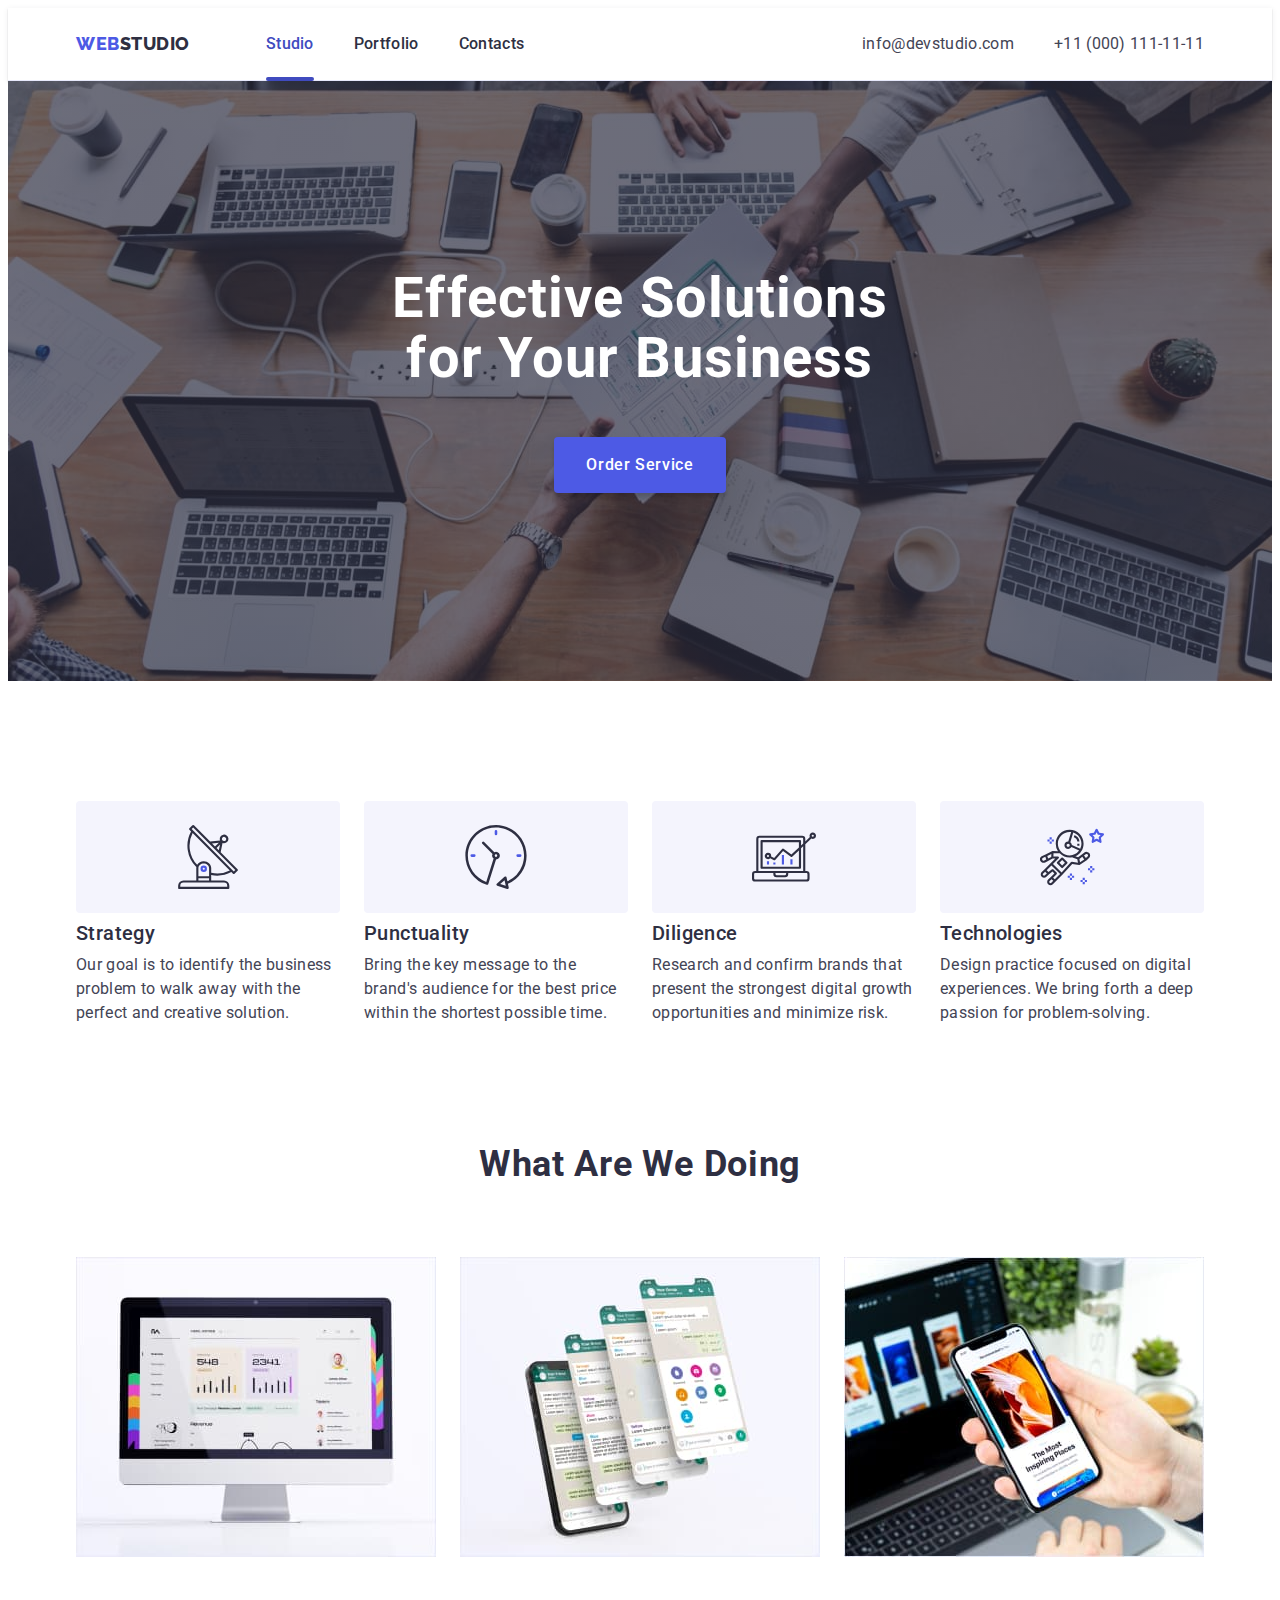
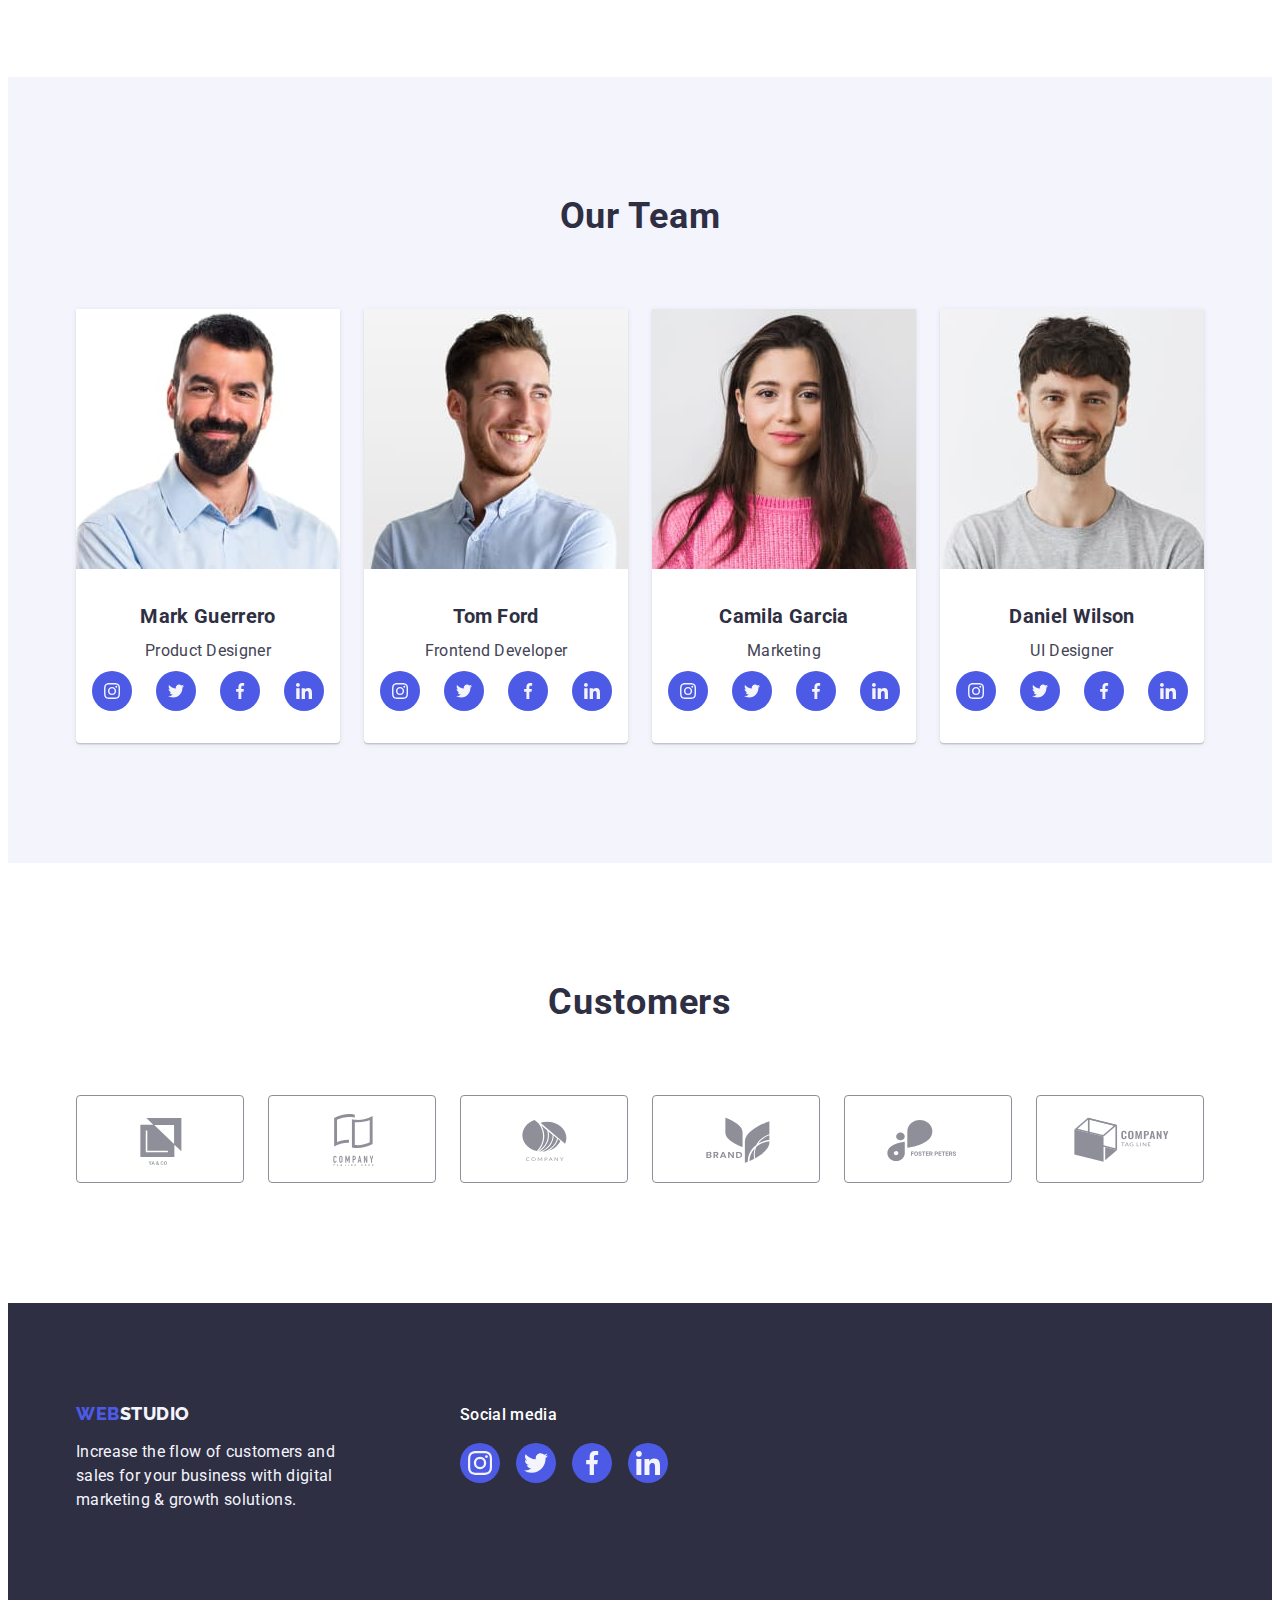
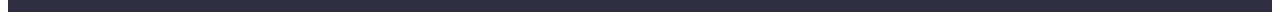
==== index.html @ 43b85a8c "Initial commit" ====
<!DOCTYPE html>
<html lang="en">
  <head>
    <meta charset="UTF-8" />
    <meta name="viewport" content="width=device-width, initial-scale=1.0" />
    <title>Web Studio</title>
    <link rel="shortcut icon" href="images/icons.svg" type="image/svg" />
    <link rel="preconnect" href="https://fonts.googleapis.com" />
    <link rel="preconnect" href="https://fonts.gstatic.com" crossorigin />
    <link
      href="https://fonts.googleapis.com/css2?family=Raleway:wght@800&family=Roboto:wght@400;500;700&display=swap"
      rel="stylesheet"
    />
    <link
      rel="stylesheet"
      href="https://cdnjs.cloudflare.com/ajax/libs/modern-normalize/2.0.0/modern-normalize.min.css"
      integrity="sha512-4xo8blKMVCiXpTaLzQSLSw3KFOVPWhm/TRtuPVc4WG6kUgjH6J03IBuG7JZPkcWMxJ5huwaBpOpnwYElP/m6wg=="
      crossorigin="anonymous"
      referrerpolicy="no-referrer"
    />
    <link rel="stylesheet" href="./css/styles.css" />
  </head>
  <body>
    <!-- NAVIGATION -->
    <header class="top-header">
      <div class="header-container container">
        <nav class="page-nav">
          <a class="logo link" href="./index.html">
            Web
            <span class="logo-studio">Studio</span>
          </a>

          <ul class="menu list">
            <li class="menu-item">
              <a href="./index.html" class="menu-link current link">Studio</a>
            </li>
            <li class="menu-item">
              <a href="./portfolio.html" class="menu-link link">Portfolio</a>
            </li>
            <li class="menu-item">
              <a href="" class="menu-link link">Contacts</a>
            </li>
          </ul>
        </nav>
        <address class="address">
          <ul class="address-item list">
            <li>
              <a class="address-link link" href="mailto:info@devstudio.com"
                >info@devstudio.com</a
              >
            </li>
            <li>
              <a class="address-link link" href="tel:+110001111111"
                >+11 (000) 111-11-11</a
              >
            </li>
          </ul>
        </address>
      </div>
    </header>
    <main>
      <!-- HERO -->
      <section class="hero">
        <div class="container">
          <h1 class="hero-titel">Effective Solutions for Your Business</h1>
          <button type="button" class="modal-btn" data-modal-open>
            Order Service
          </button>
        </div>
      </section>
      <!-- ABOUT -->
      <section class="about">
        <div class="container">
          <h2 class="visually-hidden">About company</h2>
          <ul class="about-list list">
            <li class="about-link">
              <div class="about-container">
                <svg class="customers-svg" width="64" height="64">
                  <use href="./images/icons.svg#icon-antenna"></use>
                </svg>
              </div>
              <h3 class="feature-title">Strategy</h3>
              <p class="feature-text">
                Our goal is to identify the business problem to walk away with
                the perfect and creative solution.
              </p>
            </li>
            <li class="about-link">
              <div class="about-container">
                <svg class="customers-svg" width="64" height="64">
                  <use href="./images/icons.svg#icon-clock"></use>
                </svg>
              </div>
              <h3 class="feature-title">Punctuality</h3>
              <p class="feature-text">
                Bring the key message to the brand's audience for the best price
                within the shortest possible time.
              </p>
            </li>
            <li class="about-link">
              <div class="about-container">
                <svg class="customers-svg" width="64" height="64">
                  <use href="./images/icons.svg#icon-diagram"></use>
                </svg>
              </div>
              <h3 class="feature-title">Diligence</h3>
              <p class="feature-text">
                Research and confirm brands that present the strongest digital
                growth opportunities and minimize risk.
              </p>
            </li>
            <li class="about-link">
              <div class="about-container">
                <svg class="customers-svg" width="64" height="64">
                  <use href="./images/icons.svg#icon-astronaut"></use>
                </svg>
              </div>
              <h3 class="feature-title">Technologies</h3>
              <p class="feature-text">
                Design practice focused on digital experiences. We bring forth a
                deep passion for problem-solving.
              </p>
            </li>
          </ul>
        </div>
      </section>
      <!-- ACTIVITIES -->
      <section class="activities">
        <div class="container">
          <h2 class="section-title">What are we doing</h2>
          <ul class="activities-list list">
            <li class="activities-item">
              <img
                src="./images/activities/desktop-applications.jpg"
                alt="Desktop
            applications"
                width="360"
                height="300"
              />
            </li>
            <li class="activities-item">
              <img
                src="./images/activities/mobile-applications.jpg"
                alt="Mobile
            applications"
                width="360"
                height="300"
              />
            </li>
            <li class="activities-item">
              <img
                src="./images/activities/design-solution.jpg"
                alt="Design solution"
                width="360"
                height="300"
              />
            </li>
          </ul>
        </div>
      </section>
      <!-- TEAM -->
      <section class="team">
        <div class="container">
          <h2 class="section-title">Our Team</h2>

          <ul class="team-list list">
            <li class="team-card">
              <img
                src="./images/employees/mark-guerrero.jpg"
                alt="photo Product
            Designer"
                width="264"
                height="260"
              />
              <div class="team-container">
                <h3 class="feature-title">Mark Guerrero</h3>
                <p class="feature-text">Product Designer</p>

                <ul class="team-icons-list list">
                  <li class="team-icons-item">
                    <a
                      class="team-icons-link link"
                      href=""
                      target="_blank"
                      rel="noopener noreferrer"
                      aria-label="Instagram"
                    >
                      <svg class="team-svg" width="16" height="16">
                        <use href="./images/icons.svg#icon-instagram"></use>
                      </svg>
                    </a>
                  </li>
                  <li class="team-icons-item">
                    <a
                      class="team-icons-link link"
                      href=""
                      target="_blank"
                      rel="noopener noreferrer"
                      aria-label="Twitter"
                    >
                      <svg class="team-svg" width="16" height="16">
                        <use href="./images/icons.svg#icon-twitter"></use>
                      </svg>
                    </a>
                  </li>
                  <li class="team-icons-item">
                    <a
                      class="team-icons-link link"
                      href=""
                      target="_blank"
                      rel="noopener noreferrer"
                      aria-label="Facebook"
                    >
                      <svg class="team-svg" width="16" height="16">
                        <use href="./images/icons.svg#icon-facebook"></use>
                      </svg>
                    </a>
                  </li>
                  <li class="team-icons-item">
                    <a
                      class="team-icons-link link"
                      href=""
                      target="_blank"
                      rel="noopener noreferrer"
                      aria-label="Linkedin"
                    >
                      <svg class="team-svg" width="16" height="16">
                        <use href="./images/icons.svg#icon-linkedin"></use>
                      </svg>
                    </a>
                  </li>
                </ul>
              </div>
            </li>
            <li class="team-card">
              <img
                src="./images/employees/tom-ford.jpg"
                alt="photo Frontend
            Developer"
                width="264"
                height="260"
              />
              <div class="team-container">
                <h3 class="feature-title">Tom Ford</h3>
                <p class="feature-text">Frontend Developer</p>

                <ul class="team-icons-list list">
                  <li class="team-icons-item">
                    <a
                      class="team-icons-link link"
                      href=""
                      target="_blank"
                      rel="noopener noreferrer"
                      aria-label="Instagram"
                    >
                      <svg class="team-svg" width="16" height="16">
                        <use href="./images/icons.svg#icon-instagram"></use>
                      </svg>
                    </a>
                  </li>
                  <li class="team-icons-item">
                    <a
                      class="team-icons-link link"
                      href=""
                      target="_blank"
                      rel="noopener noreferrer"
                      aria-label="Twitter"
                    >
                      <svg class="team-svg" width="16" height="16">
                        <use href="./images/icons.svg#icon-twitter"></use>
                      </svg>
                    </a>
                  </li>
                  <li class="team-icons-item">
                    <a
                      class="team-icons-link link"
                      href=""
                      target="_blank"
                      rel="noopener noreferrer"
                      aria-label="Facebook"
                    >
                      <svg class="team-svg" width="16" height="16">
                        <use href="./images/icons.svg#icon-facebook"></use>
                      </svg>
                    </a>
                  </li>
                  <li class="team-icons-item">
                    <a
                      class="team-icons-link link"
                      href=""
                      target="_blank"
                      rel="noopener noreferrer"
                      aria-label="Linkedin"
                    >
                      <svg class="team-svg" width="16" height="16">
                        <use href="./images/icons.svg#icon-linkedin"></use>
                      </svg>
                    </a>
                  </li>
                </ul>
              </div>
            </li>
            <li class="team-card">
              <img
                src="./images/employees/camila-garcia.jpg"
                alt="photo
            Marketing"
                width="264"
                height="260"
              />
              <div class="team-container">
                <h3 class="feature-title">Camila Garcia</h3>
                <p class="feature-text">Marketing</p>

                <ul class="team-icons-list list">
                  <li class="team-icons-item">
                    <a
                      class="team-icons-link link"
                      href=""
                      target="_blank"
                      rel="noopener noreferrer"
                      aria-label="Instagram"
                    >
                      <svg class="team-svg" width="16" height="16">
                        <use href="./images/icons.svg#icon-instagram"></use>
                      </svg>
                    </a>
                  </li>
                  <li class="team-icons-item">
                    <a
                      class="team-icons-link link"
                      href=""
                      target="_blank"
                      rel="noopener noreferrer"
                      aria-label="Twitter"
                    >
                      <svg class="team-svg" width="16" height="16">
                        <use href="./images/icons.svg#icon-twitter"></use>
                      </svg>
                    </a>
                  </li>
                  <li class="team-icons-item">
                    <a
                      class="team-icons-link link"
                      href=""
                      target="_blank"
                      rel="noopener noreferrer"
                      aria-label="Facebook"
                    >
                      <svg class="team-svg" width="16" height="16">
                        <use href="./images/icons.svg#icon-facebook"></use>
                      </svg>
                    </a>
                  </li>
                  <li class="team-icons-item">
                    <a
                      class="team-icons-link link"
                      href=""
                      target="_blank"
                      rel="noopener noreferrer"
                      aria-label="Linkedin"
                    >
                      <svg class="team-svg" width="16" height="16">
                        <use href="./images/icons.svg#icon-linkedin"></use>
                      </svg>
                    </a>
                  </li>
                </ul>
              </div>
            </li>
            <li class="team-card">
              <img
                src="./images/employees/daniel-wilson.jpg"
                alt="photo UI
            Designer"
                width="264"
                height="260"
              />
              <div class="team-container">
                <h3 class="feature-title">Daniel Wilson</h3>
                <p class="feature-text">UI Designer</p>

                <ul class="team-icons-list list">
                  <li class="team-icons-item">
                    <a
                      class="team-icons-link link"
                      href=""
                      target="_blank"
                      rel="noopener noreferrer"
                      aria-label="Instagram"
                    >
                      <svg class="team-svg" width="16" height="16">
                        <use href="./images/icons.svg#icon-instagram"></use>
                      </svg>
                    </a>
                  </li>
                  <li class="team-icons-item">
                    <a
                      class="team-icons-link link"
                      href=""
                      target="_blank"
                      rel="noopener noreferrer"
                      aria-label="Twitter"
                    >
                      <svg class="team-svg" width="16" height="16">
                        <use href="./images/icons.svg#icon-twitter"></use>
                      </svg>
                    </a>
                  </li>
                  <li class="team-icons-item">
                    <a
                      class="team-icons-link link"
                      href=""
                      target="_blank"
                      rel="noopener noreferrer"
                      aria-label="Facebook"
                    >
                      <svg class="team-svg" width="16" height="16">
                        <use href="./images/icons.svg#icon-facebook"></use>
                      </svg>
                    </a>
                  </li>
                  <li class="team-icons-item">
                    <a
                      class="team-icons-link link"
                      href=""
                      target="_blank"
                      rel="noopener noreferrer"
                      aria-label="Linkedin"
                    >
                      <svg class="team-svg" width="16" height="16">
                        <use href="./images/icons.svg#icon-linkedin"></use>
                      </svg>
                    </a>
                  </li>
                </ul>
              </div>
            </li>
          </ul>
        </div>
      </section>
      <!-- CUSTOMERS -->
      <section class="customers">
        <div class="container">
          <h2 class="section-title">Customers</h2>

          <ul class="customers-list list">
            <li class="customers-item">
              <a
                class="customers-icons-link link"
                href=""
                target="_blank"
                rel="noopener noreferrer"
                aria-label="Icon-client"
              >
                <svg class="customers-svg" width="104" height="56">
                  <use href="./images/icons.svg#icon-client"></use>
                </svg>
              </a>
            </li>
            <li class="customers-item">
              <a
                class="customers-icons-link link"
                href=""
                target="_blank"
                rel="noopener noreferrer"
                aria-label="Icon company tagline here"
              >
                <svg class="customers-svg" width="104" height="56">
                  <use
                    href="./images/icons.svg#icon-company-tagline-here"
                  ></use>
                </svg>
              </a>
            </li>
            <li class="customers-item">
              <a
                class="customers-icons-link link"
                href=""
                target="_blank"
                rel="noopener noreferrer"
                aria-label="Icon company"
              >
                <svg class="customers-svg" width="104" height="56">
                  <use href="./images/icons.svg#icon-company"></use>
                </svg>
              </a>
            </li>
            <li class="customers-item">
              <a
                class="customers-icons-link link"
                href=""
                target="_blank"
                rel="noopener noreferrer"
                aria-label="Icon brend"
              >
                <svg class="customers-svg" width="104" height="56">
                  <use href="./images/icons.svg#icon-brend"></use>
                </svg>
              </a>
            </li>
            <li class="customers-item">
              <a
                class="customers-icons-link link"
                href=""
                target="_blank"
                rel="noopener noreferrer"
                aria-label="Iicon-foster"
              >
                <svg class="customers-svg" width="104" height="56">
                  <use href="./images/icons.svg#icon-foster"></use>
                </svg>
              </a>
            </li>
            <li class="customers-item">
              <a
                class="customers-icons-link link"
                href=""
                target="_blank"
                rel="noopener noreferrer"
                aria-label="Icon company tagline"
              >
                <svg class="customers-svg" width="104" height="56">
                  <use href="./images/icons.svg#icon-company-tagline"></use>
                </svg>
              </a>
            </li>
          </ul>
        </div>
      </section>
    </main>
    <!-- FOOTER -->
    <footer class="footer">
      <div class="container footer-container">
        <div class="footer-container-logo">
          <a class="logo logo-footer link" href="./index.html">
            Web<span class="logo-studio-footer">Studio</span>
          </a>
          <p class="footer-text">
            Increase the flow of customers and sales for your business with
            digital marketing & growth solutions.
          </p>
        </div>
        <div class="footer-container-icons">
          <p class="footer-title-text">Social media</p>
          <ul class="footer-icons-list list">
            <li class="footer-icons-item">
              <a
                class="footer-icons-link link"
                href=""
                target="_blank"
                rel="noopener noreferrer"
                aria-label="Instagram"
              >
                <svg class="footer-svg" width="24" height="24">
                  <use href="./images/icons.svg#icon-instagram"></use>
                </svg>
              </a>
            </li>
            <li class="footer-icons-item">
              <a
                class="footer-icons-link link"
                href=""
                target="_blank"
                rel="noopener noreferrer"
                aria-label="Twitter"
              >
                <svg class="footer-svg" width="24" height="24">
                  <use href="./images/icons.svg#icon-twitter"></use>
                </svg>
              </a>
            </li>
            <li class="footer-icons-item">
              <a
                class="footer-icons-link link"
                href=""
                target="_blank"
                rel="noopener noreferrer"
                aria-label="Facebook"
              >
                <svg class="footer-svg" width="24" height="24">
                  <use href="./images/icons.svg#icon-facebook"></use>
                </svg>
              </a>
            </li>
            <li class="footer-icons-item">
              <a
                class="footer-icons-link link"
                href=""
                target="_blank"
                rel="noopener noreferrer"
                aria-label="Linkedin"
              >
                <svg class="footer-svg" width="24" height="24">
                  <use href="./images/icons.svg#icon-linkedin"></use>
                </svg>
              </a>
            </li>
          </ul>
        </div>
      </div>
    </footer>
    <!--MODAL WINDOW -->
    <div class="backdrop is-hidden" data-modal>
      <div class="modal">
        <button
          class="backdrop-modal-btn"
          type="button"
          aria-label="Modal close button"
          data-modal-close
        >
          <svg class="modal-btn-close" width="8" height="8">
            <use href="./images/icons.svg#icon-close-black"></use>
          </svg>
        </button>
      </div>
    </div>
    <script src="./js/modal.js"></script>
  </body>
</html>
---- css/styles.css ----
/* ==============ROOT============= */
:root {
  --primary-font: "Roboto", sans-serif;
  --logo-font: "Raleway", sans-serif;

  --primary-theme: #fff;
  --navy-titel-color: #2e2f42;
  --main-text-color: #434455;
  --brand-color: #4d5ae5;
  --accent-color: #404bbf;
  --section-theme: #f4f4fd;
  --frame-color: #e7e9fc;
  --LIGHT-SLATE: #8E8F99;
  --GREEN: #31D0AA;
  --DAIRY: #FCFCFC;
  --NAVY-BLUE-modal: #2E2F4266;
  --color-transition: color 250ms cubic-bezier(0.4, 0, 0.2, 1);
  --bgr-color-transition: background-color 250ms cubic-bezier(0.4, 0, 0.2, 1);
  --border-transition: border-color 250ms cubic-bezier(0.4, 0, 0.2, 1);
  --box-shadow-transition: box-shadow 250ms cubic-bezier(0.4, 0, 0.2, 1);

}
/* =============/ROOT============= */

/* ==========NORMOLIZE============ */
img {
  display: block;
  max-width: 100%;
  object-fit: cover;
}

.list {
  list-style: none;
  margin: 0;
  padding: 0;
}

.link {
  text-decoration: none;
}

*,
*::before,
*::after {
  box-sizing: border-box;
}

h1,
h2,
h3,
h4,
h5,
h6,
p {
  margin: 0;
}

main {
  flex-grow: 1;
}
/* ==========/NORMOLIZE============ */

/* =============BASIC============== */
body {
  background-color: var(--primary-theme);
  color: var(--main-text-color);

  font-family: var(--primary-font);
  font-style: normal;
  letter-spacing: 0.32px;
  line-height: 1.5;
}

.container {
  width: 1158px;
  margin: 0 auto;
  padding: 0 15px;
}

button {
  font-family: inherit;
  line-height: inherit;
  cursor: pointer;
}

.section-title {
  color: var(--navy-titel-color);
  font-size: 36px;
  font-weight: 700;
  line-height: 1.11;
  letter-spacing: 0.72px;
  text-transform: capitalize;
  text-align: center;
}

.feature-title {
  color: var(--navy-titel-color);

  font-size: 20px;
  margin-bottom: 8px;
}

.feature-text {
  color: var(--main-text-color);

  font-size: 16px;
}

.activities .section-title,
.team .section-title,
.customers .section-title {
  margin-bottom: 72px;
}
/* ============/BASIC============== */

/* =============LOGO=============== */
.logo {
  color: var(--brand-color);

  font-family: var(--logo-font);
  font-size: 18px;
  font-weight: 800;
  line-height: 1.17;
  letter-spacing: 0.54px;
  text-transform: uppercase;
  display: inline-flex;
  margin-right: 76px;
}

.logo-studio {
  color: var(--navy-titel-color);
}
/* ============/LOGO============== */

/* ==========NAVIGATION=========== */
.page-nav {
  display: flex;
  justify-content: space-between;
  align-items: center;
}

.menu {
  display: flex;
  align-items: flex-start;
  gap: 40px;
}

.menu-link {
  color: var(--navy-titel-color);
  font-size: 16px;
  font-weight: 500;
  line-height: 1.5;
  display: block;
  padding-top: 24px;
  padding-bottom: 24px;
  transition: var(--color-transition);
}

.menu-link:hover,
.menu-link:focus {
  color: var(--accent-color);
}

.current {
  position: relative;
  color: var(--accent-color);
}

.current::after {
  content: "";
  position: absolute;
  left: 0;
  bottom: -1px;
  width: 100%;
  height: 4px;
  border-radius: 2px;
  background-color: var(--accent-color);
}

.address {
  font-style: normal;
  font-size: 16px;
}

.address-item {
  display: flex;
  text-align: center;
  gap: 40px;
}

.address-link {
  color: var(--main-text-color);
  transition: var(--color-transition);
}

.address-link:hover,
.address-link:focus {
  color: var(--accent-color);
}

/* ==========/NAVIGATION=========== */

/* ==============HERO=============== */
.header-container {
  display: flex;
  justify-content: space-between;
  align-items: center;
}

.hero {
  background-color: var(--navy-titel-color);
  background-image: linear-gradient(
      rgba(46, 47, 66, 0.7),
      rgba(46, 47, 66, 0.7)
    ),
    url(../images/hero/hero-bg.jpg);

  background-repeat: no-repeat;
  background-position: center;
  background-size: cover;
  padding: 188px 0 188px;
  max-width: 1440px;
  margin: 0 auto;
}
.top-header {
  border-bottom: 1px solid var(--frame-color);
  box-shadow: 0px 1px 6px 0px rgba(46, 47, 66, 0.08), 0px 1px 1px 0px rgba(46, 47, 66, 0.16), 0px 2px 1px 0px rgba(46, 47, 66, 0.08);
}

.hero-titel {
  color: var(--primary-theme);

  font-size: 56px;
  font-weight: 700;
  line-height: 1.07;
  letter-spacing: 1.12px;
  text-align: center;
  margin-left: auto;
  margin-right: auto;
  margin-bottom: 48px;
  max-width: 496px;
}
.modal-btn {
  color: var(--primary-theme);
  background-color: var(--brand-color);
  box-shadow: 0px 4px 4px 0px rgba(0, 0, 0, 0.15);

  font-size: 16px;
  font-weight: 500;
  letter-spacing: 0.64px;
  cursor: pointer;
  border-radius: 4px;
  padding: 16px 32px;
  display: block;
  margin: 0 auto;
  min-width: 169px;
  height: 56px;
  border: none;
  transition: var(--bgr-color-transition);
}

.modal-btn:hover,
.modal-btn:focus {
  background-color: var(--accent-color);
}
/* =============/HERO=============== */

/* =============ABOUT=============== */
.visually-hidden {
  position: absolute;
  width: 1px;
  height: 1px;
  margin: -1px;
  border: 0;
  padding: 0;
  white-space: nowrap;
  clip-path: inset(100%);
  clip: rect(0 0 0 0);
  overflow: hidden;
}
.about {
  padding-top: 120px;
  padding-bottom: 120px;
}

.about-container {
  display: flex;
  align-items: center;
  justify-content: center;
  width: 264px;
  height: 112px;
  border-radius: 4px;
  background-color: var(--section-theme);
  margin-bottom: 8px;
}


.about-list {
  display: flex;
  gap: 24px;
}

.about-link {
  width: calc((100% - 72px) / 4);
}

.about .feature-title {
  color: var(--navy-titel-color);

  font-size: 20px;
  font-weight: 500;
  line-height: 1.2;
  letter-spacing: 0.4px;
  margin-bottom: 8px;
}
.about .feature-text {
  padding-bottom: 0;
}
/* ==============/ABOUT============== */

/* ===========ACTIVITIES============= */
.activities {
  padding-bottom: 120px;
}
.activities-list {
  display: flex;
  justify-content: space-between;
  text-align: center;
  gap: 24px;
}
/* ==========/ACTIVITIES============= */

/* ==============TEAM================ */
.team {
  background-color: var(--section-theme);
  padding-top: 120px;
  padding-bottom: 120px;
}

.team-card {
  background-color: var(--primary-theme);
  border-radius: 0px 0px 4px 4px;
  box-shadow: 0px 2px 1px 0px rgba(46, 47, 66, 0.08),
    0px 1px 1px 0px rgba(46, 47, 66, 0.16),
    0px 1px 6px 0px rgba(46, 47, 66, 0.08);
  width: calc((100% - 72px) / 3);
}

.team-list {
  display: flex;
  gap: 24px;
  text-align: center;
}

 .team-container {
   padding-top: 32px;
   padding-bottom: 32px;
 }

.team-icons-list {
  display: flex;
  gap: 24px;
  justify-content: center;
  align-items: center;
  margin-top: 8px;
}

.team-icons-item {
  width: 40px;
  height: 40px;
}

.team-icons-link {
  background-color: var(--brand-color);

  display: flex;
  justify-content: center;
  align-items: center;
  border-radius: 50%;
  width: 100%;
  height: 100%;
  transition: var(--bgr-color-transition);
}

.team-icons-link:hover,
.team-icons-link:focus {
  background-color: var(--accent-color);
}

.team-svg {
  fill: var(--section-theme);
}
/* =============/TEAM================ */

/* ===========CUSTOMERS============== */
.customers {
  padding-top: 120px;
  padding-bottom: 120px;
}

.customers-list {
  display: flex;
  text-align: center;
  gap: 24px;
}

.customers-item {
  width: calc((100% - 24px * 5) / 6);
  height: 88px;
}

.customers-icons-link {
  color: var(--LIGHT-SLATE);
  display: flex;
  justify-content: center;
  align-items: center;
  width: 100%;
  height: 100%;
  border-radius: 4px;
  border: 1px solid var(--LIGHT-SLATE);
  transition: var(--color-transition), var(--border-transition);
}

.customers-icons-link:hover,
.customers-icons-link:focus {
  color: var(--accent-color);
  border: 1px solid var(--accent-color);
}

.customers-svg {
  fill: currentColor;
}
/* ==========/CUSTOMERS============== */

/* ==============FILTER============== */
.filter {
  padding-top: 96px;
  padding-bottom: 120px;
}

.button-list {
  display: flex;
  justify-content: center;
  gap: 24px;
  margin-bottom: 72px;
}

.filter-btn {
  color: var(--brand-color);
  background-color: var(--section-theme);

  font-size: 16px;
  font-weight: 500;
  letter-spacing: 0.64px;
  cursor: pointer;
  border-radius: 4px;
  padding: 12px 24px;
  display: block;
  text-align: center;
  margin: 0 auto;
  border: 1px solid var(--frame-color);
  transition: var(--color-transition), var(--bgr-color-transition), var(--border-transition), var(--box-shadow-transition);
}

.filter-btn:hover,
.filter-btn:focus {
  color: var(--primary-theme);
  background-color: var(--accent-color);

  border: 1px solid transparent;
  box-shadow: 0px 3px 1px rgba(0, 0, 0, 0.1), 
  0px 2px 1px rgba(0, 0, 0, 0.08), 0px 2px 2px rgba(0, 0, 0, 0.12);
}

.filter-list {
  display: flex;
  flex-wrap: wrap;
  gap: 48px 24px;
}

.container-filter {
  padding: 32px 16px;
  border-right: 1px solid var(--frame-color);
  border-left: 1px solid var(--frame-color);
  border-bottom: 1px solid var(--frame-color);
}

.filter-item {
  width: calc((100% - 48px) / 3);
}

.filter-link {
  display: block;

  transition: var(--box-shadow-transition);
}

.filter-link:hover,
.filter-link:focus {
  box-shadow: 0px 1px 6px rgba(46, 47, 66, 0.08), 0px 1px 1px rgba(46, 47, 66, 0.16), 0px 2px 1px rgba(46, 47, 66, 0.08);
}

.overlay-container {
  position: relative;
  overflow: hidden;
}

.overlay-text {
  color: var(--section-theme);
  background-color: var(--brand-color);

  font-size: 16px;
  width: 360px;
  height: 300px;
  position: absolute;
  top: 0;
  left: 0;
  padding: 40px 32px;

  transform: translateY(100%);
  transition: transform 250ms cubic-bezier(0.4, 0, 0.2, 1);
}

.filter-link:hover .overlay-text,
.filter-link:focus .overlay-text {
  transform: translateY(0);
}
/* =============/FILTER============== */

/* =============FOOTER=============== */
.footer {
  background-color: var(--navy-titel-color);

  padding: 100px 0 100px;
}

.footer-container {
  display: flex;
  align-items: baseline;
  margin: 0 auto;
}

.footer-container-logo {
margin-right: 120px;
}

.logo-footer {
  display: inline-block;
  margin-right: 0;
  margin-bottom: 16px;
}

.logo-studio-footer {
  color: var(--section-theme);
}

 .footer-title {
   color: var(--primary-theme);
   font-size: 16px;
   font-weight: 500;
   line-height: 1.5;
   letter-spacing: 0.02em;
 }

.footer-text {
  color: var(--section-theme);

  font-size: 16px;
  width: 264px;
}

.footer-icons-list {
  display: flex;
  gap: 16px;
  text-align: center;
}

.footer-title-text {
  color: var(--primary-theme);

  font-weight: 500;
  line-height: 1.5;
  letter-spacing: 0.02em;
  margin-bottom: 16px;
}

.footer-icons-item {
 width: 40px;
 height: 40px;
}
.footer-icons-link {
  background-color: var(--brand-color);

  display: flex;
  justify-content: center;
  align-items: center;
  border-radius: 50%;
  width: 100%;
  height: 100%;

  transition: var(--bgr-color-transition);
}

.footer-icons-link:hover,
.footer-icons-link:focus {
  background-color: var(--GREEN);
}

.footer-svg {
  fill: var(--section-theme);
}
/* ============/FOOTER=============== */

/* ===========MODAL WINDOW=========== */
.backdrop {
  position: fixed;
  top: 0;
  left: 0;

  width: 100%;
  height: 100%;

  background-color: var(--NAVY-BLUE-modal, rgba(46, 47, 66, 0.40));

  transition: opacity 250ms linear, visibility 250ms linear;
}

.backdrop.is-hidden {
  opacity: 0;
  pointer-events: none;
  visibility: hidden;

  transition: opacity 250ms cubic-bezier(0.4, 0, 0.2, 1),
    visibility 250ms cubic-bezier(0.4, 0, 0.2, 1);
}

.backdrop.is-hidden .modal {
  opacity: 0;
  transform: translate(-50%, -50%) scale(0.4);
  transition-delay: 0ms;
}

.modal {
  position: absolute;
  top: 50%;
  left: 50%;
  transform: translate(-50%, -50%) scale(1);

  width: 408px;
  min-height: 584px;

  background-color: var(--DAIRY);
  border-radius: 4px;
  box-shadow: 0px 2px 1px 0px rgba(0, 0, 0, 0.20), 0px 1px 3px 0px rgba(0, 0, 0, 0.12), 0px 1px 1px 0px rgba(0, 0, 0, 0.14);

  transition: transform 250ms cubic-bezier(0.4, 0, 0.2, 1);
}

.backdrop-modal-btn {
  position: absolute;
  top: 24px;
  right: 24px;
  
  display: flex;
  align-items: center;
  justify-content: center;
  width: 24px;
  height: 24px;
  padding: 0;
  
  color: var(--navy-titel-color);
  background-color: var(--frame-color);
  border: 1px solid rgba(0, 0, 0, 0.10);
  border-radius: 50%;
  
  transition: var(--bgr-color-transition), border 250ms cubic-bezier(0.4, 0, 0.2, 1);
  } 

.backdrop-modal-btn:hover,
.backdrop-modal-btn:focus {
  color: var(--primary-theme);
  background-color: var(--accent-color);

  border: none;
}

.modal-btn-close {
  fill: currentColor;
  transition: fill 250ms cubic-bezier(0.4, 0, 0.2, 1);
}
/* ==========/MODAL WINDOW=========== */
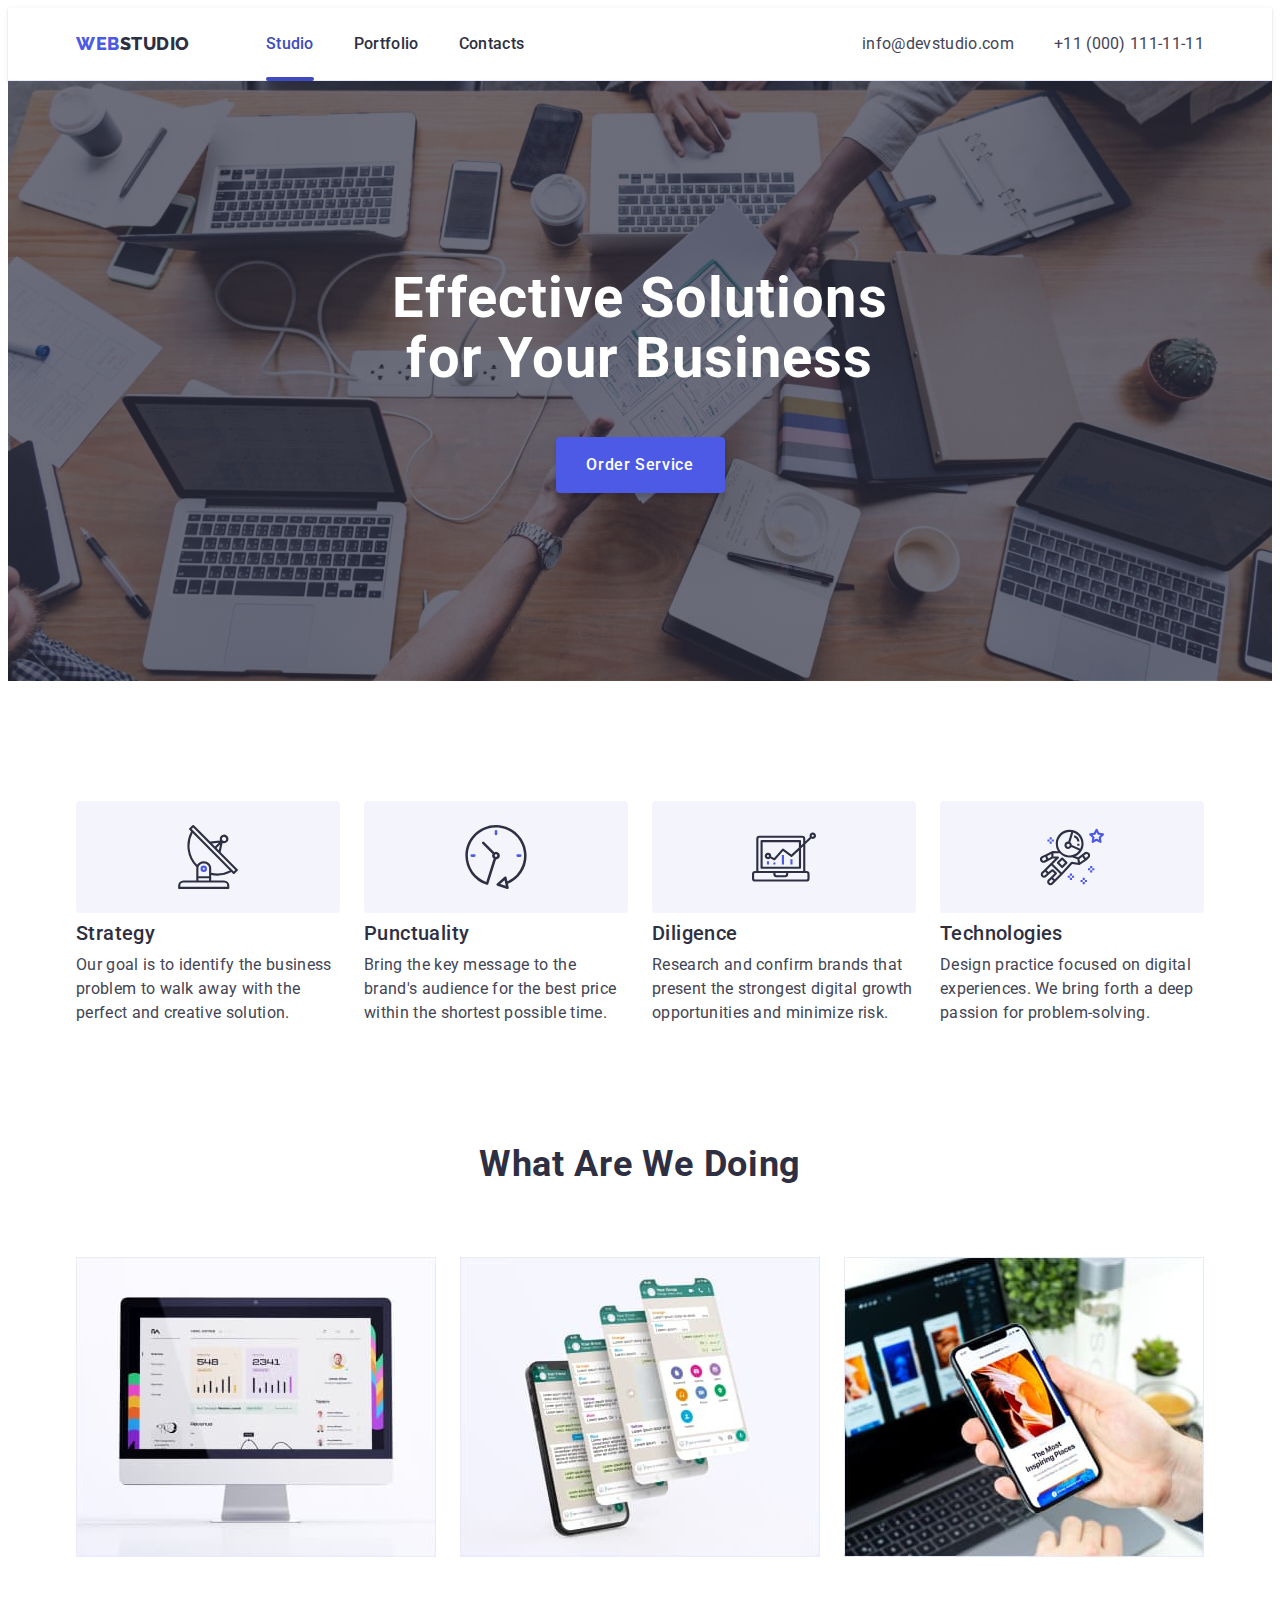
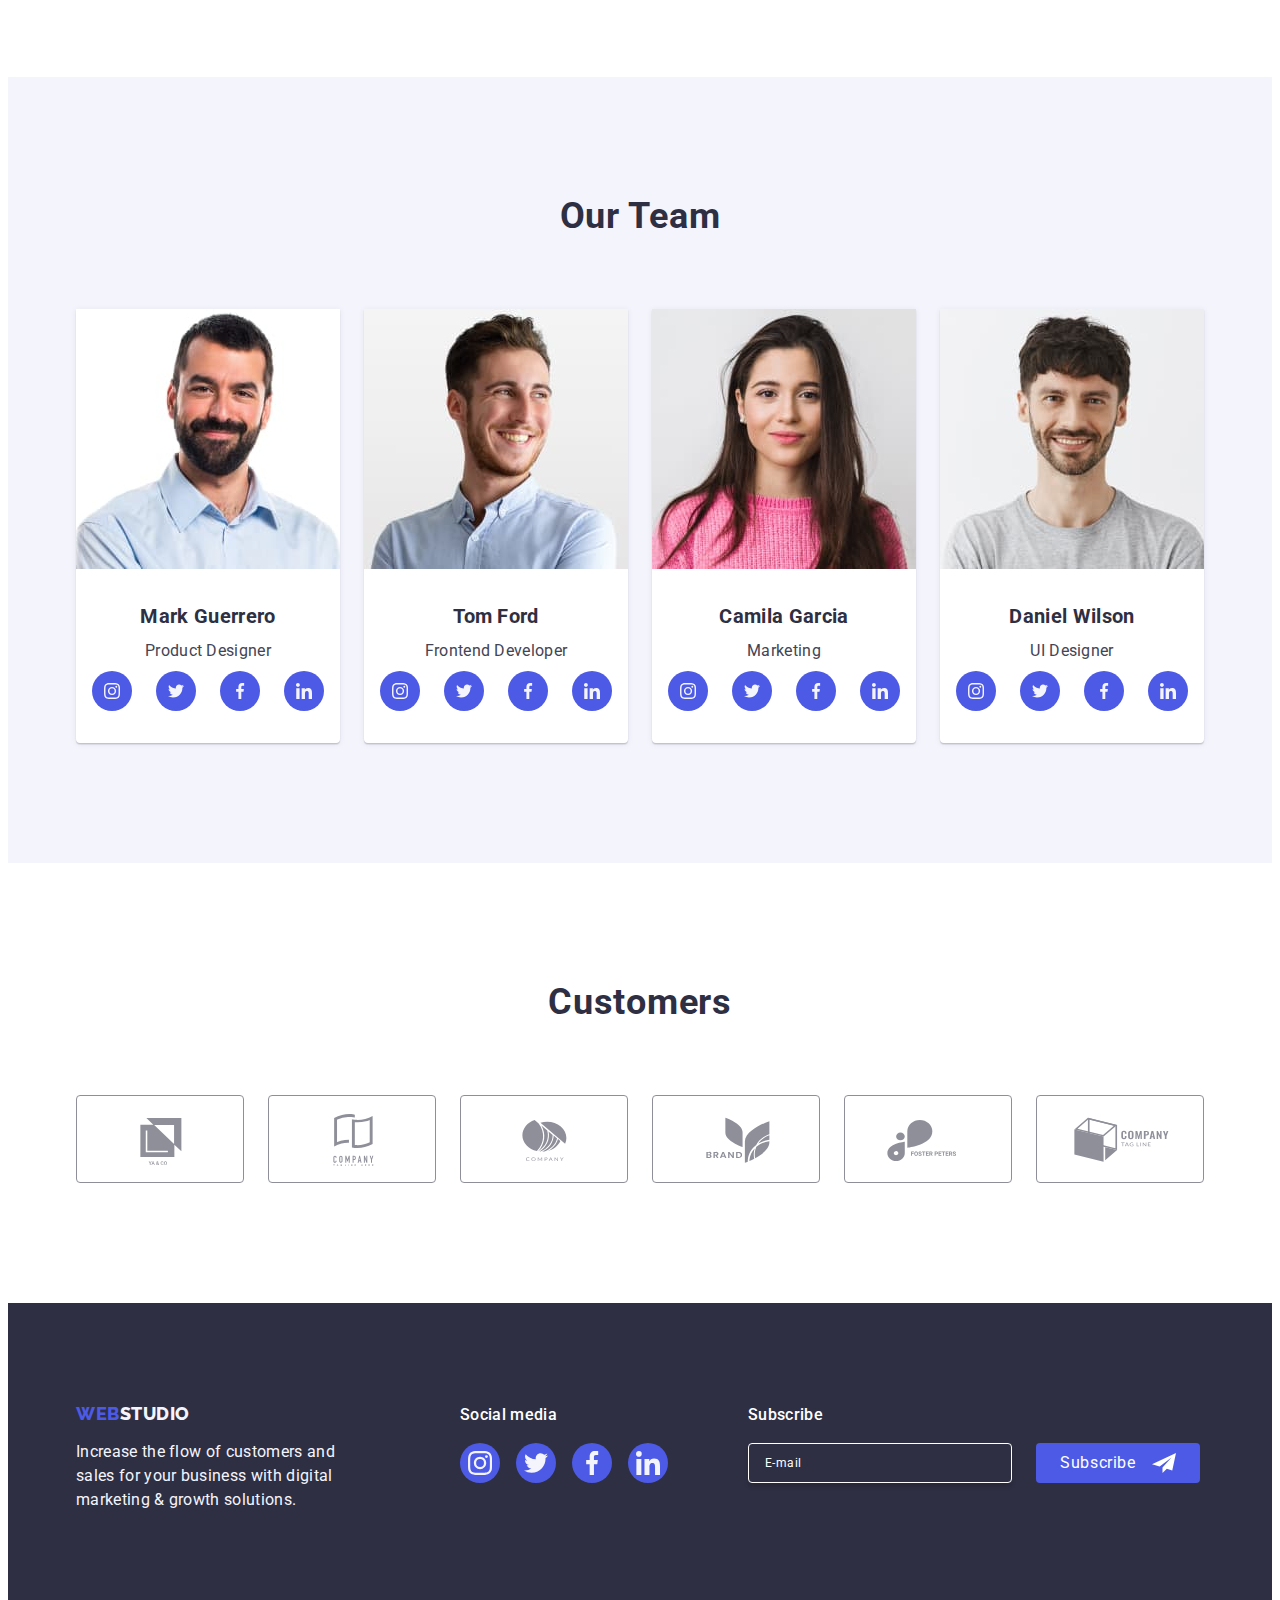
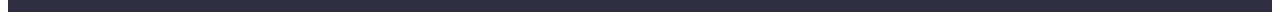
==== commit a6f7ca9b: "hw 5 commit" ====
--- a/index.html
+++ b/index.html
@@ -598,6 +598,22 @@
             </li>
           </ul>
         </div>
+        <div class="sudscribe-container">
+          <p class="footer-title-text">Subscribe</p>
+          <form class="footer-form" name="subscribe-form">
+            <input
+              class="footer-form-input"
+              type="email"
+              placeholder="E-mail"
+            />
+            <button class="subscribe-btn" type="submit">
+              Subscribe
+              <svg class="footer-form-icon" width="24" height="24">
+                <use href="./images/icons.svg#icon-frame"></use>
+              </svg>
+            </button>
+          </form>
+        </div>
       </div>
     </footer>
     <!--MODAL WINDOW -->
@@ -613,6 +629,83 @@
             <use href="./images/icons.svg#icon-close-black"></use>
           </svg>
         </button>
+
+        <p class="modal-text">Leave your contacts and we will call you back</p>
+        <form class="modal-form" name="reviews-form">
+          <div class="form-container">
+            <label class="form-label" for="user-name">Name</label>
+            <div class="form-field">
+              <input
+                class="form-input"
+                type="text"
+                name="user-name"
+                id="user-name"
+              />
+              <svg class="form-icon" width="18" height="18">
+                <use href="./images/icons.svg#icon-person-black"></use>
+              </svg>
+            </div>
+          </div>
+          <div class="form-container">
+            <label class="form-label" for="user-phone">Phone number</label>
+            <div class="form-field">
+              <input
+                class="form-input"
+                type="tel"
+                name="user-phone"
+                id="user-phone"
+              />
+              <svg class="form-icon" width="18" height="24">
+                <use href="./images/icons.svg#icon-phone-black"></use>
+              </svg>
+            </div>
+          </div>
+          <div class="form-container">
+            <label class="form-label" for="user-email">Email</label>
+            <div class="form-field">
+              <input
+                class="form-input"
+                type="email"
+                name="user-email"
+                id="user-email"
+              />
+              <svg class="form-icon" width="18" height="24">
+                <use href="./images/icons.svg#icon-email-black"></use>
+              </svg>
+            </div>
+          </div>
+
+          <div class="container-comment">
+            <label class="form-label" for="user-comment">Comment</label>
+            <textarea
+              class="form-comment"
+              name="user-comment"
+              id="user-comment"
+              rows="7"
+              placeholder="Text input"
+            ></textarea>
+          </div>
+          <div class="container-checkbox">
+            <input
+              class="visually-hidden"
+              type="checkbox"
+              name="user_agreement"
+              checked
+            />
+            <label class="form-agreement">
+              <span class="custom-checkbox">
+                <svg class="custom-checkbox-icon" width="10" height="8">
+                  <use href="./images/icons.svg#icon-vector-cleck"></use>
+                </svg> </span
+              >I accept the terms and conditions of the&nbsp;<a
+                class="agreement-link"
+                href=""
+                >Privacy Policy</a
+              >
+            </label>
+          </div>
+          <button class="modal-btn" type="submit">Send</button>
+        </form>
       </div>
     </div>
     <script src="./js/modal.js"></script>
--- a/css/styles.css
+++ b/css/styles.css
@@ -20,6 +20,7 @@
   --box-shadow-transition: box-shadow 250ms cubic-bezier(0.4, 0, 0.2, 1);
 
 }
+
 /* =============/ROOT============= */
 
 /* ==========NORMOLIZE============ */
@@ -58,6 +59,11 @@
 main {
   flex-grow: 1;
 }
+
+input {
+  font-family: inherit;
+}
+
 /* ==========/NORMOLIZE============ */
 
 /* =============BASIC============== */
@@ -111,6 +117,7 @@
 .customers .section-title {
   margin-bottom: 72px;
 }
+
 /* ============/BASIC============== */
 
 /* =============LOGO=============== */
@@ -130,6 +137,7 @@
 .logo-studio {
   color: var(--navy-titel-color);
 }
+
 /* ============/LOGO============== */
 
 /* ==========NAVIGATION=========== */
@@ -209,10 +217,8 @@
 
 .hero {
   background-color: var(--navy-titel-color);
-  background-image: linear-gradient(
-      rgba(46, 47, 66, 0.7),
-      rgba(46, 47, 66, 0.7)
-    ),
+  background-image: linear-gradient(rgba(46, 47, 66, 0.7),
+      rgba(46, 47, 66, 0.7)),
     url(../images/hero/hero-bg.jpg);
 
   background-repeat: no-repeat;
@@ -222,40 +228,44 @@
   max-width: 1440px;
   margin: 0 auto;
 }
+
 .top-header {
   border-bottom: 1px solid var(--frame-color);
   box-shadow: 0px 1px 6px 0px rgba(46, 47, 66, 0.08), 0px 1px 1px 0px rgba(46, 47, 66, 0.16), 0px 2px 1px 0px rgba(46, 47, 66, 0.08);
 }
 
 .hero-titel {
-  color: var(--primary-theme);
-
   font-size: 56px;
   font-weight: 700;
   line-height: 1.07;
-  letter-spacing: 1.12px;
+  letter-spacing: 0.02em;
   text-align: center;
+
+  max-width: 496px;
   margin-left: auto;
   margin-right: auto;
   margin-bottom: 48px;
-  max-width: 496px;
-}
+
+  color: var(--primary-theme);
+}
+
 .modal-btn {
+  display: block;
+  min-width: 169px;
+  height: 56px;
+
+  font-size: 16px;
+  font-weight: 500;
+  letter-spacing: 0.04em;
+  cursor: pointer padding: 16px 32px;
+  margin: 0 auto;
+  border-radius: 4px;
+  border: none;
+  box-shadow: 0px 4px 4px 0px rgba(0, 0, 0, 0.15);
+
   color: var(--primary-theme);
   background-color: var(--brand-color);
-  box-shadow: 0px 4px 4px 0px rgba(0, 0, 0, 0.15);
-
-  font-size: 16px;
-  font-weight: 500;
-  letter-spacing: 0.64px;
-  cursor: pointer;
-  border-radius: 4px;
-  padding: 16px 32px;
-  display: block;
-  margin: 0 auto;
-  min-width: 169px;
-  height: 56px;
-  border: none;
+
   transition: var(--bgr-color-transition);
 }
 
@@ -263,6 +273,7 @@
 .modal-btn:focus {
   background-color: var(--accent-color);
 }
+
 /* =============/HERO=============== */
 
 /* =============ABOUT=============== */
@@ -278,6 +289,7 @@
   clip: rect(0 0 0 0);
   overflow: hidden;
 }
+
 .about {
   padding-top: 120px;
   padding-bottom: 120px;
@@ -313,21 +325,25 @@
   letter-spacing: 0.4px;
   margin-bottom: 8px;
 }
+
 .about .feature-text {
   padding-bottom: 0;
 }
+
 /* ==============/ABOUT============== */
 
 /* ===========ACTIVITIES============= */
 .activities {
   padding-bottom: 120px;
 }
+
 .activities-list {
   display: flex;
   justify-content: space-between;
   text-align: center;
   gap: 24px;
 }
+
 /* ==========/ACTIVITIES============= */
 
 /* ==============TEAM================ */
@@ -352,10 +368,10 @@
   text-align: center;
 }
 
- .team-container {
-   padding-top: 32px;
-   padding-bottom: 32px;
- }
+.team-container {
+  padding-top: 32px;
+  padding-bottom: 32px;
+}
 
 .team-icons-list {
   display: flex;
@@ -390,6 +406,7 @@
 .team-svg {
   fill: var(--section-theme);
 }
+
 /* =============/TEAM================ */
 
 /* ===========CUSTOMERS============== */
@@ -430,6 +447,7 @@
 .customers-svg {
   fill: currentColor;
 }
+
 /* ==========/CUSTOMERS============== */
 
 /* ==============FILTER============== */
@@ -468,8 +486,8 @@
   background-color: var(--accent-color);
 
   border: 1px solid transparent;
-  box-shadow: 0px 3px 1px rgba(0, 0, 0, 0.1), 
-  0px 2px 1px rgba(0, 0, 0, 0.08), 0px 2px 2px rgba(0, 0, 0, 0.12);
+  box-shadow: 0px 3px 1px rgba(0, 0, 0, 0.1),
+    0px 2px 1px rgba(0, 0, 0, 0.08), 0px 2px 2px rgba(0, 0, 0, 0.12);
 }
 
 .filter-list {
@@ -525,6 +543,7 @@
 .filter-link:focus .overlay-text {
   transform: translateY(0);
 }
+
 /* =============/FILTER============== */
 
 /* =============FOOTER=============== */
@@ -541,7 +560,7 @@
 }
 
 .footer-container-logo {
-margin-right: 120px;
+  margin-right: 120px;
 }
 
 .logo-footer {
@@ -554,19 +573,23 @@
   color: var(--section-theme);
 }
 
- .footer-title {
-   color: var(--primary-theme);
-   font-size: 16px;
-   font-weight: 500;
-   line-height: 1.5;
-   letter-spacing: 0.02em;
- }
+.footer-title {
+  color: var(--primary-theme);
+  font-size: 16px;
+  font-weight: 500;
+  line-height: 1.5;
+  letter-spacing: 0.02em;
+}
 
 .footer-text {
   color: var(--section-theme);
 
   font-size: 16px;
   width: 264px;
+}
+
+.footer-container-icons {
+  margin-right: 80px;
 }
 
 .footer-icons-list {
@@ -585,9 +608,10 @@
 }
 
 .footer-icons-item {
- width: 40px;
- height: 40px;
-}
+  width: 40px;
+  height: 40px;
+}
+
 .footer-icons-link {
   background-color: var(--brand-color);
 
@@ -609,6 +633,63 @@
 .footer-svg {
   fill: var(--section-theme);
 }
+
+.footer-form {
+  display: inline-flex;
+  gap: 24px;
+}
+
+.footer-form-input {
+  position: relative;
+  width: 264px;
+  height: 40px;
+  padding: 8px 16px;
+
+  font-size: 12px;
+  line-height: 2;
+  letter-spacing: 0.04em;
+
+  color: var(--primary-theme);
+  background-color: transparent;
+
+  border-radius: 4px;
+  border: 1px solid var(--primary-theme);
+  box-shadow: 0px 4px 4px 0px rgba(0, 0, 0, 0.15);
+  outline: transparent;
+}
+
+.footer-form-input::placeholder {
+  color: var(--primary-theme);
+}
+
+.subscribe-btn {
+  display: inline-flex;
+  align-items: center;
+  justify-content: center;
+  padding: 8px 24px;
+  gap: 16px;
+
+  font-size: 16px;
+  line-height: 1.5;
+  letter-spacing: 0.04em;
+
+  color: var(--primary-theme);
+  background-color: var(--brand-color);
+  border-radius: 4px;
+  border: none;
+
+  transition: var(--bgr-color-transition);
+}
+
+.footer-form-icon {
+  fill: currentColor;
+}
+
+.subscribe-btn:hover,
+.subscribe-btn:focus {
+  background-color: var(--accent-color);
+}
+
 /* ============/FOOTER=============== */
 
 /* ===========MODAL WINDOW=========== */
@@ -648,6 +729,7 @@
 
   width: 408px;
   min-height: 584px;
+  padding: 72px 24px 24px 24px;
 
   background-color: var(--DAIRY);
   border-radius: 4px;
@@ -660,21 +742,21 @@
   position: absolute;
   top: 24px;
   right: 24px;
-  
+
   display: flex;
   align-items: center;
   justify-content: center;
   width: 24px;
   height: 24px;
   padding: 0;
-  
+
   color: var(--navy-titel-color);
   background-color: var(--frame-color);
   border: 1px solid rgba(0, 0, 0, 0.10);
   border-radius: 50%;
-  
+
   transition: var(--bgr-color-transition), border 250ms cubic-bezier(0.4, 0, 0.2, 1);
-  } 
+}
 
 .backdrop-modal-btn:hover,
 .backdrop-modal-btn:focus {
@@ -688,4 +770,144 @@
   fill: currentColor;
   transition: fill 250ms cubic-bezier(0.4, 0, 0.2, 1);
 }
+
+.modal-text {
+  display: block;
+  text-align: center;
+  font-size: 16px;
+  font-weight: 500;
+  line-height: 1.5;
+  letter-spacing: 0.02em;
+  margin-bottom: 16px;
+
+  color: var(--navy-titel-color);
+}
+
+.form-container {
+  margin-bottom: 8px;
+}
+
+.form-label {
+  display: block;
+  margin-bottom: 4px;
+
+  font-size: 12px;
+  line-height: 1.17;
+  letter-spacing: 0.04em;
+
+  color: var(--LIGHT-SLATE);
+}
+
+.form-field {
+  position: relative;
+}
+
+.form-input {
+  width: 100%;
+  height: 40px;
+  padding: 11px 38px;
+
+  font-size: 12px;
+  line-height: 1.17;
+  letter-spacing: 0.04em;
+
+  border-radius: 4px;
+  border: 1px solid var(--NAVY-BLUE-modal, rgba(46, 47, 66, 0.40));
+  outline: transparent;
+  transition: var(--border-transition);
+}
+
+.form-input:focus {
+  border: 1px solid var(--brand-color);
+}
+
+.form-icon {
+  position: absolute;
+  top: 50%;
+  left: 16px;
+  transform: translateY(-50%);
+  fill: var(--navy-titel-color);
+
+  transition: var(--color-transition);
+}
+
+.form-input:focus+.form-icon {
+  fill: var(--brand-color);
+}
+
+.form-agreement {
+  display: flex;
+  align-items: center;
+
+  color: var(--LIGHT-SLATE);
+
+  font-size: 12px;
+  line-height: 1.17;
+  letter-spacing: 0.04em;
+
+  margin-bottom: 24px;
+  user-select: none;
+}
+
+.form-comment {
+  width: 100%;
+  height: 120px;
+  padding: 8px 16px;
+
+  font-size: 12px;
+  line-height: 1.17;
+  letter-spacing: 0.04em;
+
+  border-radius: 4px;
+  border: 1px solid var(--NAVY-BLUE-modal, rgba(46, 47, 66, 0.40));
+  resize: none;
+  outline: transparent;
+
+  transition: var(--border-transition);
+}
+
+.form-comment:focus {
+  border: 1px solid var(--brand-color);
+}
+
+.container-comment {
+  margin-bottom: 16px;
+}
+
+.agreement-link {
+  color: var(--brand-color);
+  text-decoration: underline;
+}
+
+.custom-checkbox {
+  display: inline-flex;
+  align-items: center;
+  justify-content: center;
+
+  width: 16px;
+  height: 16px;
+  margin-right: 8px;
+
+  background-color: transparent;
+  border-radius: 4px;
+  border: var(--NAVY-BLUE-modal, rgba(46, 47, 66, 0.40));
+  color: transparent;
+
+  transition: var(--color-transition), var(--bgr-color-transition), border-color 250ms cubic-bezier(0.4, 0, 0.2, 1);
+}
+
+.custom-checkbox:checked {
+  background-color: var(--brand-color);
+  border: none;
+}
+
+.custom-checkbox-icon {
+  fill: currentColor;
+}
+
+.checkbox:checked+.form-agreement>.custom-checkbox-icon {
+  background-color: var(--brand-color);
+  border: none;
+}
+
 /* ==========/MODAL WINDOW=========== */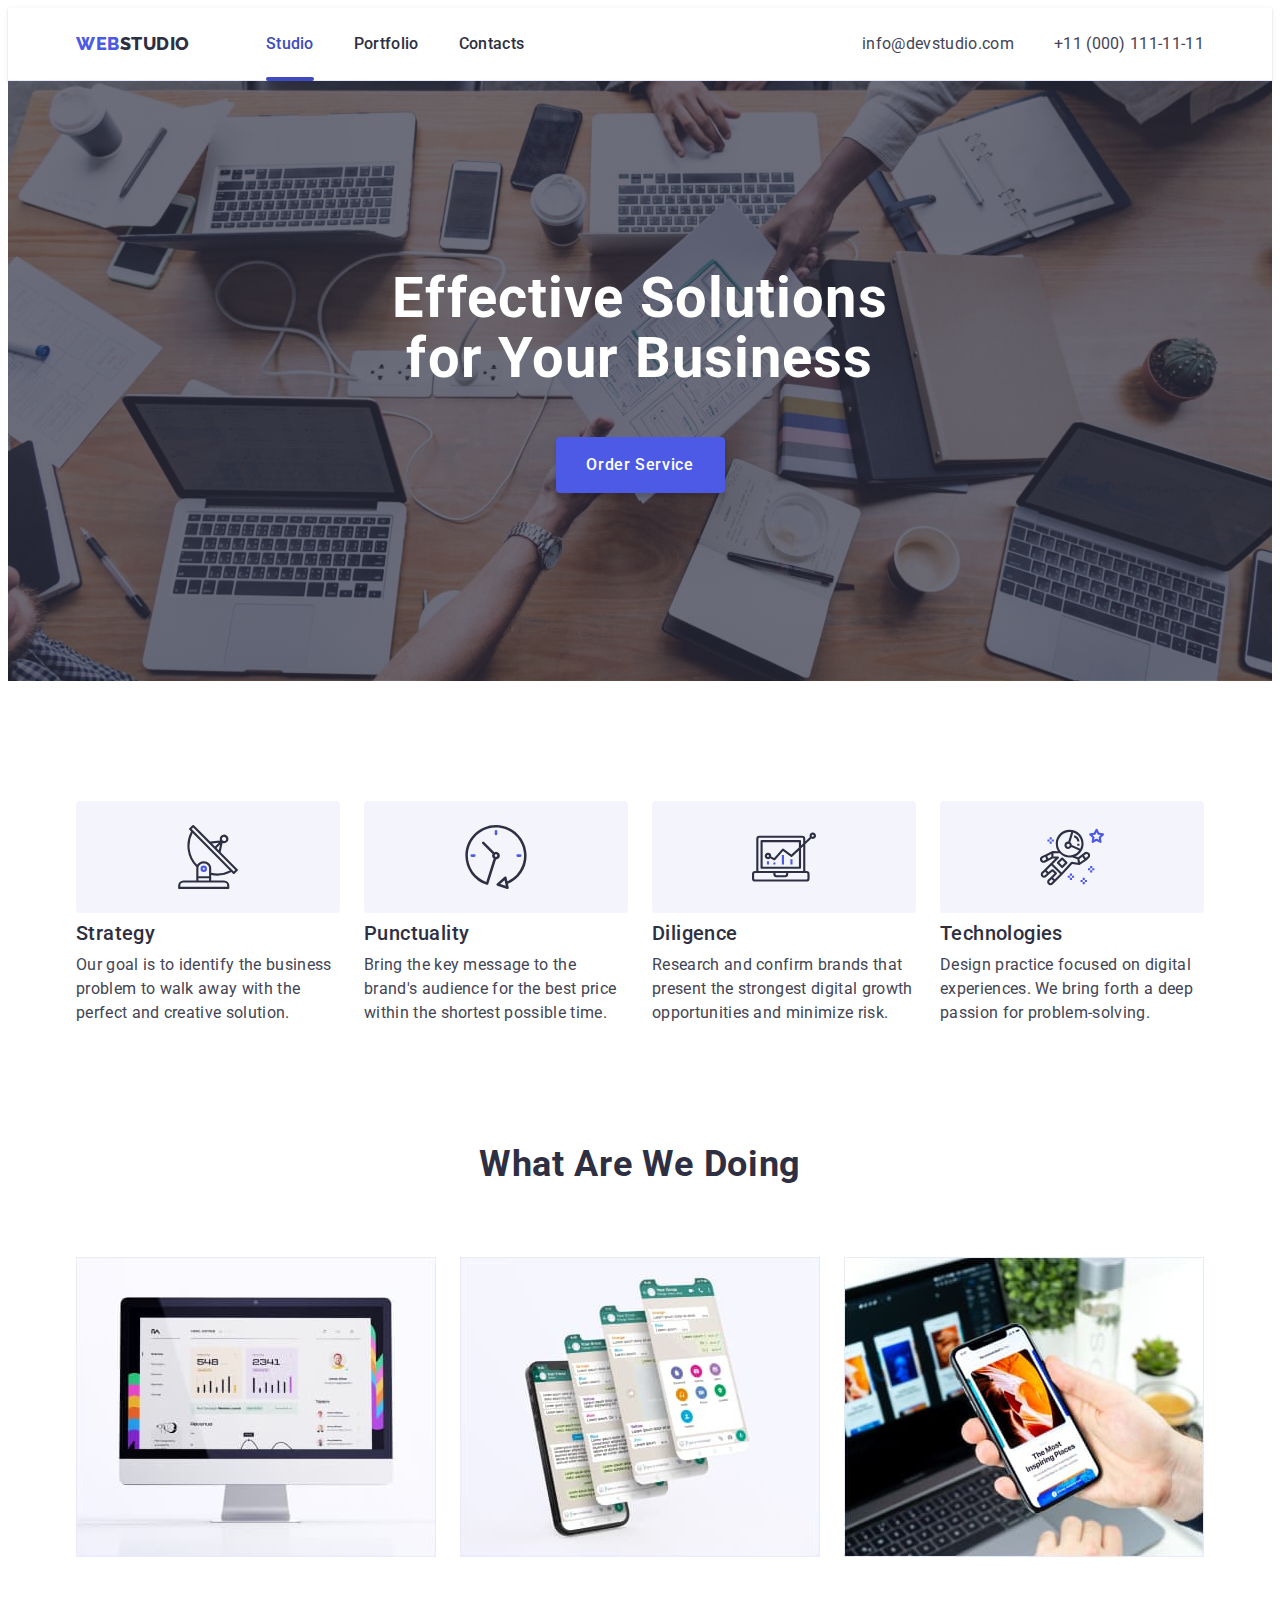
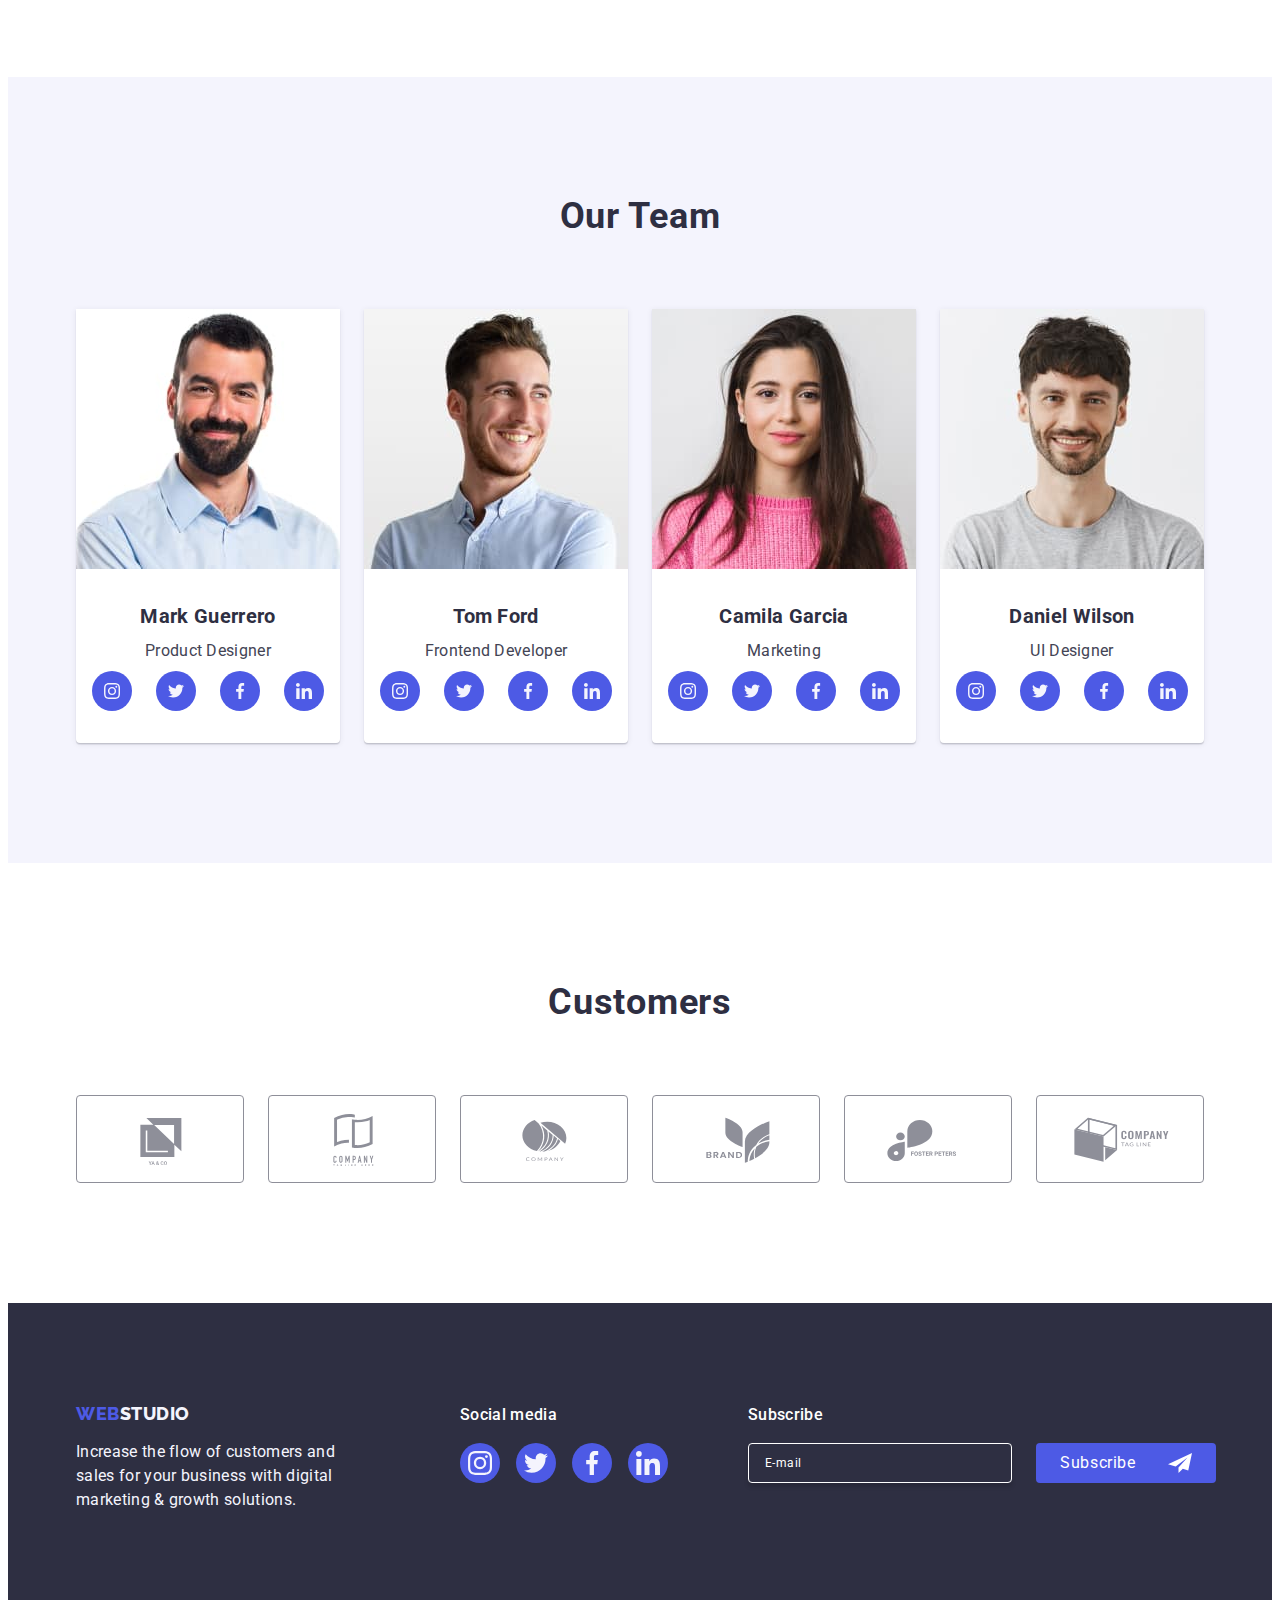
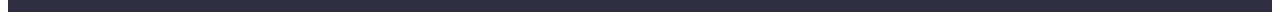
==== commit 50bd62ea: "hw 5 corrected" ====
--- a/index.html
+++ b/index.html
@@ -601,11 +601,12 @@
         <div class="sudscribe-container">
           <p class="footer-title-text">Subscribe</p>
           <form class="footer-form" name="subscribe-form">
-            <input
-              class="footer-form-input"
-              type="email"
-              placeholder="E-mail"
-            />
+            <label class="footer-lebel">
+              <input
+                class="footer-form-input"
+                type="email"
+                placeholder="E-mail"
+            /></label>
             <button class="subscribe-btn" type="submit">
               Subscribe
               <svg class="footer-form-icon" width="24" height="24">
@@ -641,13 +642,13 @@
                 name="user-name"
                 id="user-name"
               />
-              <svg class="form-icon" width="18" height="18">
+              <svg class="form-icon" width="18" height="24">
                 <use href="./images/icons.svg#icon-person-black"></use>
               </svg>
             </div>
           </div>
           <div class="form-container">
-            <label class="form-label" for="user-phone">Phone number</label>
+            <label class="form-label" for="user-phone">Phone</label>
             <div class="form-field">
               <input
                 class="form-input"
@@ -690,9 +691,11 @@
               class="visually-hidden"
               type="checkbox"
               name="user_agreement"
+              id="user_agreement"
+              value="true"
               checked
             />
-            <label class="form-agreement">
+            <label class="form-agreement" for="user_agreement">
               <span class="custom-checkbox">
                 <svg class="custom-checkbox-icon" width="10" height="8">
                   <use href="./images/icons.svg#icon-vector-cleck"></use>
--- a/css/styles.css
+++ b/css/styles.css
@@ -635,7 +635,7 @@
 }
 
 .footer-form {
-  display: inline-flex;
+  display: flex;
   gap: 24px;
 }
 
@@ -666,6 +666,7 @@
   display: inline-flex;
   align-items: center;
   justify-content: center;
+  min-width: 165px;
   padding: 8px 24px;
   gap: 16px;
 
@@ -683,6 +684,7 @@
 
 .footer-form-icon {
   fill: currentColor;
+  margin-left: 16px;
 }
 
 .subscribe-btn:hover,
@@ -811,6 +813,8 @@
   line-height: 1.17;
   letter-spacing: 0.04em;
 
+  background-color: transparent;
+
   border-radius: 4px;
   border: 1px solid var(--NAVY-BLUE-modal, rgba(46, 47, 66, 0.40));
   outline: transparent;
@@ -828,7 +832,7 @@
   transform: translateY(-50%);
   fill: var(--navy-titel-color);
 
-  transition: var(--color-transition);
+  transition: fill 250ms cubic-bezier(0.4, 0, 0.2, 1);
 }
 
 .form-input:focus+.form-icon {
@@ -847,6 +851,10 @@
 
   margin-bottom: 24px;
   user-select: none;
+}
+
+.container-comment {
+  margin-bottom: 16px;
 }
 
 .form-comment {
@@ -858,6 +866,9 @@
   line-height: 1.17;
   letter-spacing: 0.04em;
 
+  color: rgba(46, 47, 66, 0.4);
+  background-color: transparent;
+
   border-radius: 4px;
   border: 1px solid var(--NAVY-BLUE-modal, rgba(46, 47, 66, 0.40));
   resize: none;
@@ -870,8 +881,12 @@
   border: 1px solid var(--brand-color);
 }
 
-.container-comment {
-  margin-bottom: 16px;
+.container-checkbox {
+  margin-bottom: 24px;
+}
+
+.form-agreement {
+  display: block;
 }
 
 .agreement-link {
@@ -889,25 +904,15 @@
   margin-right: 8px;
 
   background-color: transparent;
-  border-radius: 4px;
-  border: var(--NAVY-BLUE-modal, rgba(46, 47, 66, 0.40));
-  color: transparent;
+  border-radius: 2px;
+  border: 1px solid rgba(46, 47, 66, 0.4);
+  fill: transparent;
 
   transition: var(--color-transition), var(--bgr-color-transition), border-color 250ms cubic-bezier(0.4, 0, 0.2, 1);
 }
 
-.custom-checkbox:checked {
+.visually-hidden:checked .custom-checkbox {
   background-color: var(--brand-color);
   border: none;
 }
-
-.custom-checkbox-icon {
-  fill: currentColor;
-}
-
-.checkbox:checked+.form-agreement>.custom-checkbox-icon {
-  background-color: var(--brand-color);
-  border: none;
-}
-
 /* ==========/MODAL WINDOW=========== */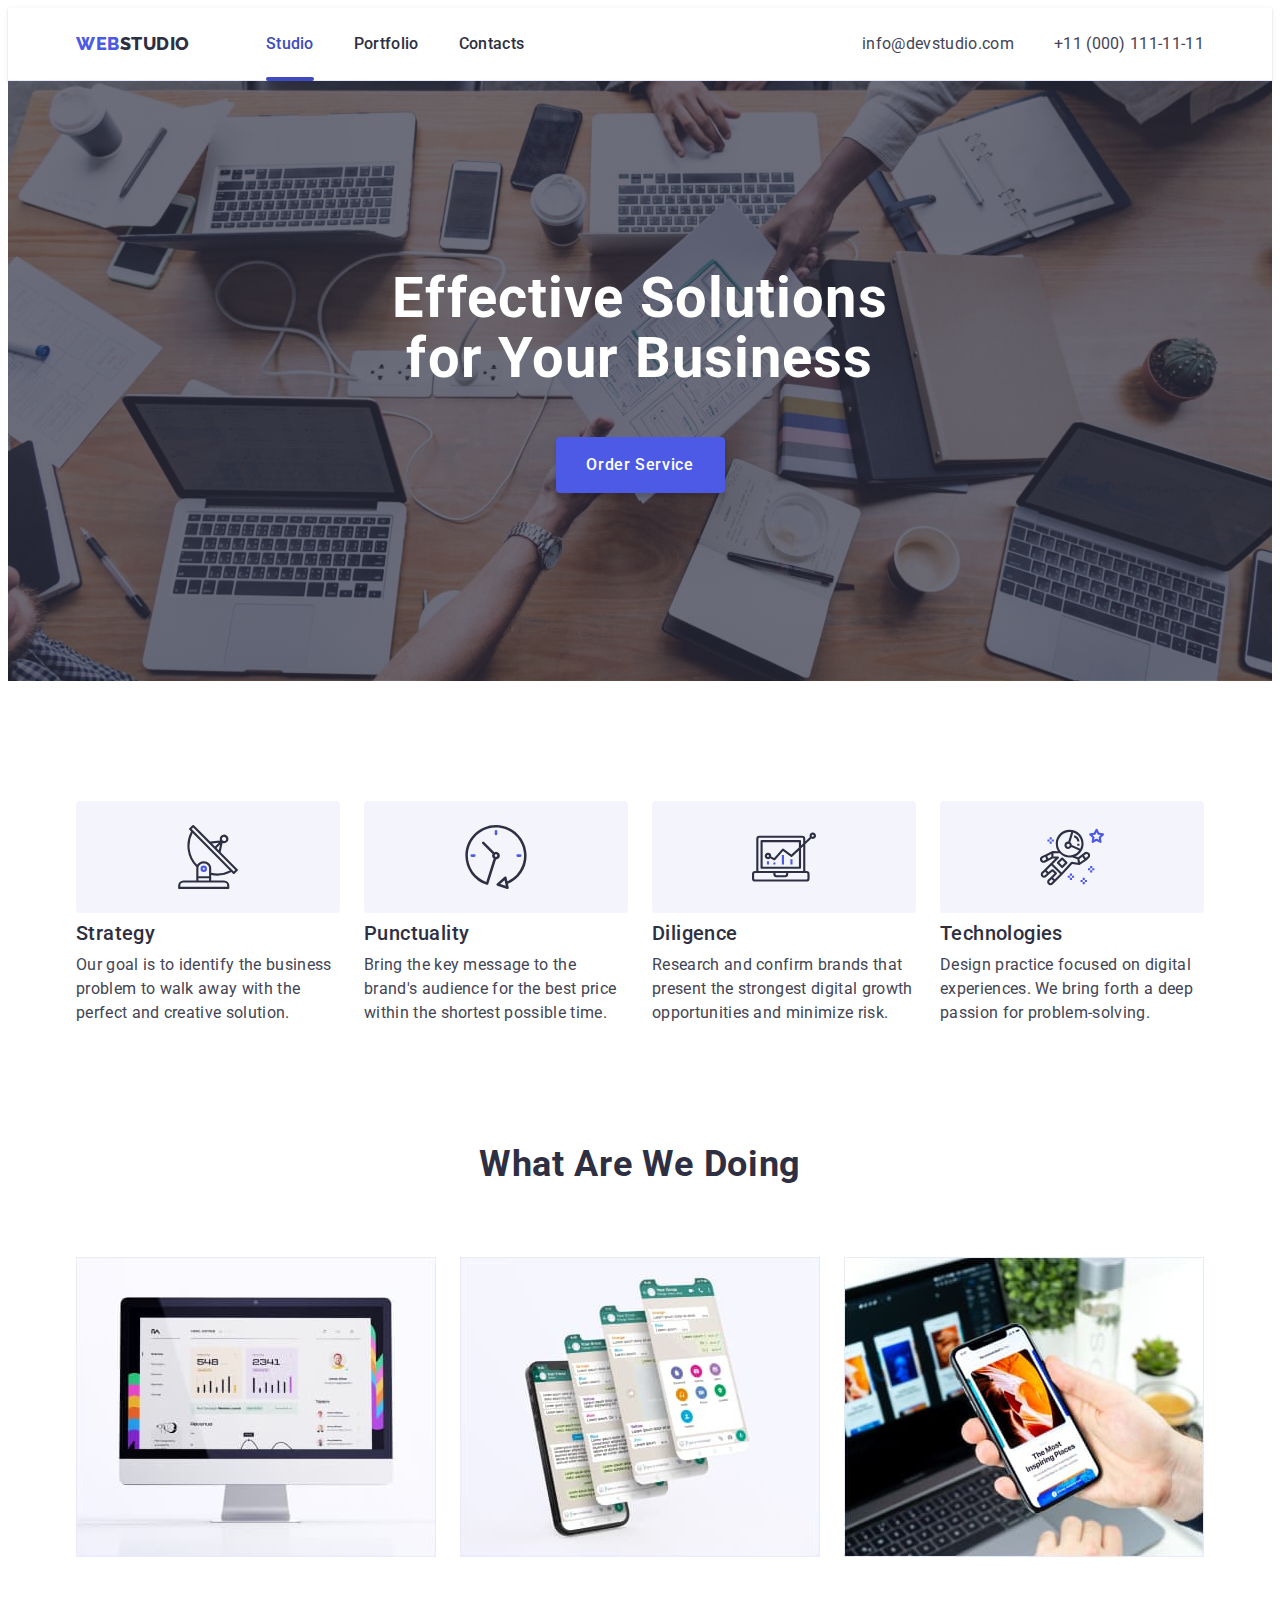
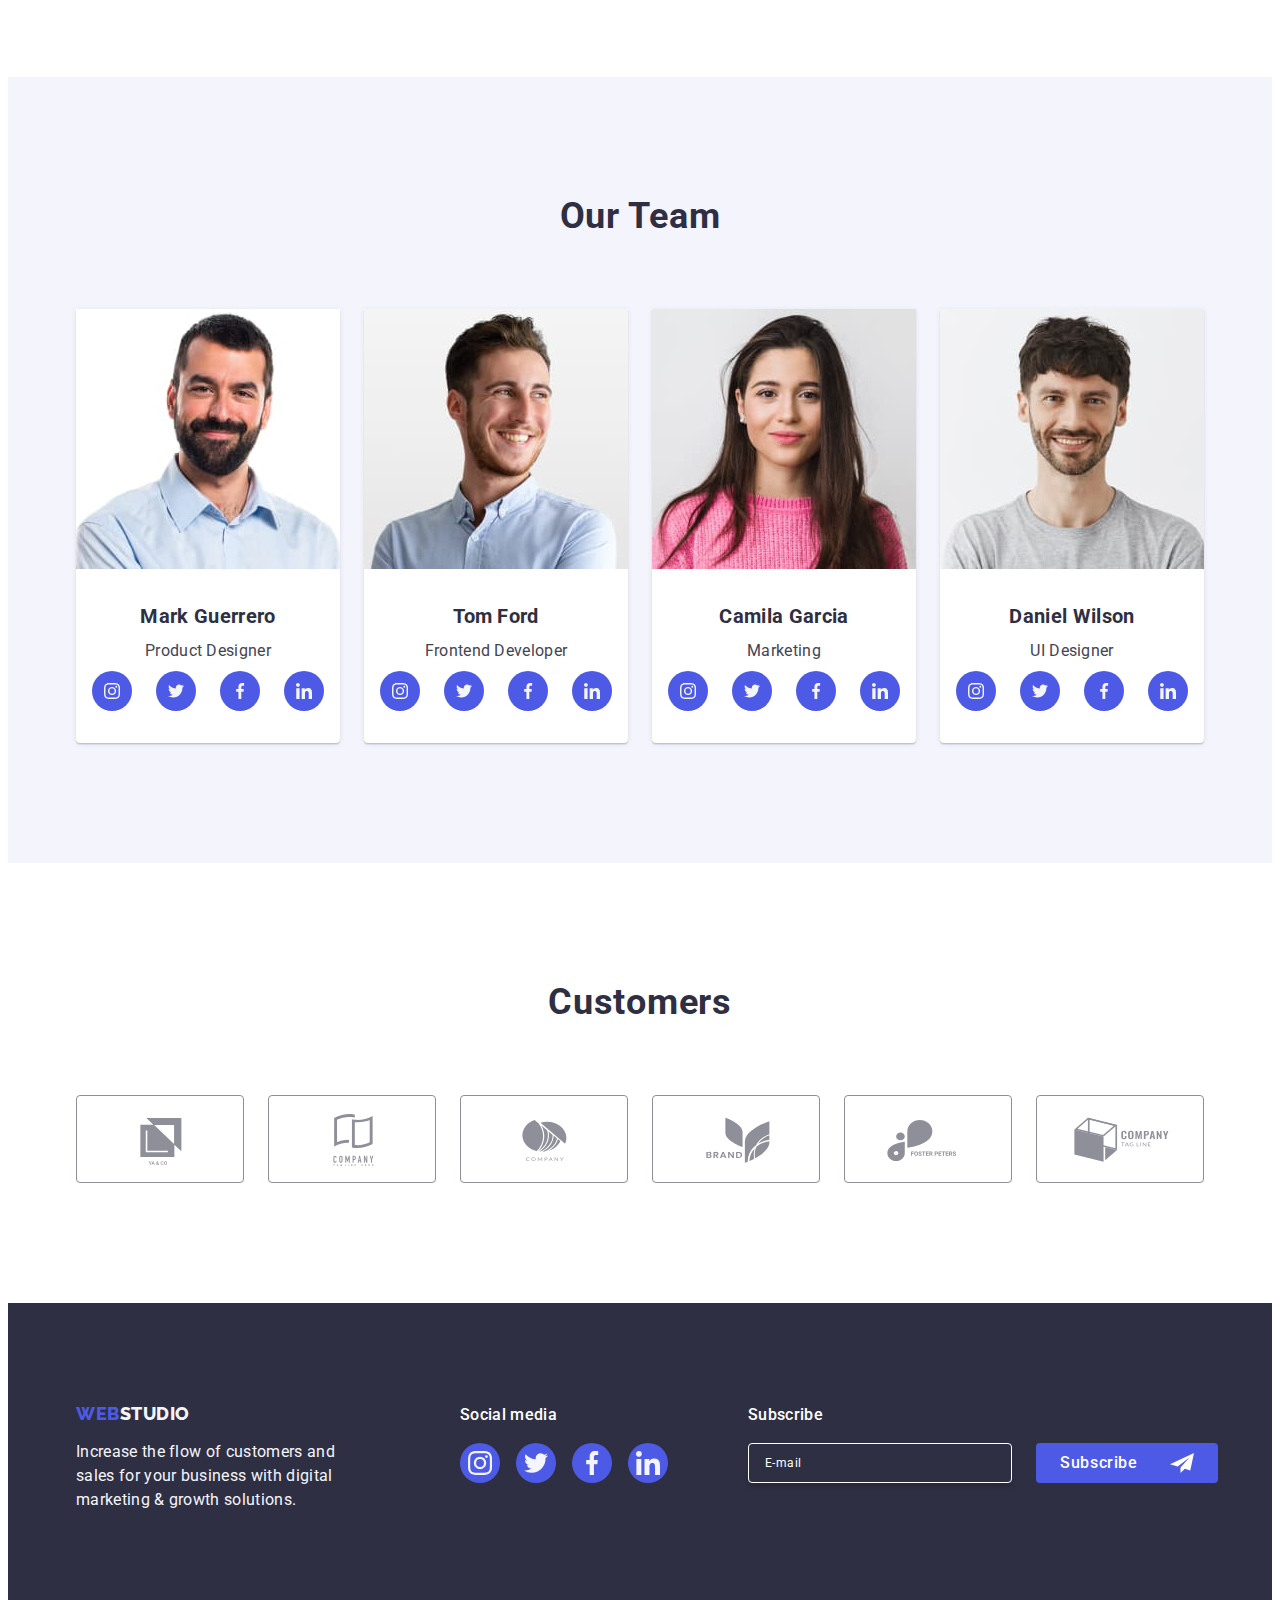
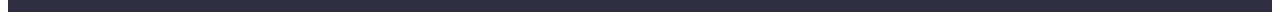
==== commit 22ef0a5d: "hw 5 corrected footer" ====
--- a/index.html
+++ b/index.html
@@ -638,7 +638,7 @@
             <div class="form-field">
               <input
                 class="form-input"
-                type="text"
+                type="name"
                 name="user-name"
                 id="user-name"
               />
@@ -690,12 +690,12 @@
             <input
               class="visually-hidden"
               type="checkbox"
-              name="user_agreement"
-              id="user_agreement"
+              name="user-privacy"
+              id="user-privacy"
               value="true"
               checked
             />
-            <label class="form-agreement" for="user_agreement">
+            <label class="form-agreement" for="user-privacy">
               <span class="custom-checkbox">
                 <svg class="custom-checkbox-icon" width="10" height="8">
                   <use href="./images/icons.svg#icon-vector-cleck"></use>
--- a/css/styles.css
+++ b/css/styles.css
@@ -646,7 +646,7 @@
   padding: 8px 16px;
 
   font-size: 12px;
-  line-height: 2;
+  line-height: 1.5;
   letter-spacing: 0.04em;
 
   color: var(--primary-theme);
@@ -671,6 +671,7 @@
   gap: 16px;
 
   font-size: 16px;
+  font-weight: 500;
   line-height: 1.5;
   letter-spacing: 0.04em;
 
@@ -908,7 +909,13 @@
   border: 1px solid rgba(46, 47, 66, 0.4);
   fill: transparent;
 
-  transition: var(--color-transition), var(--bgr-color-transition), border-color 250ms cubic-bezier(0.4, 0, 0.2, 1);
+  transition: var(--bgr-color-transition), fill 250ms cubic-bezier(0.4, 0, 0.2, 1), border 250ms cubic-bezier(0.4, 0, 0.2, 1);
+}
+
+input .visually-hidden:checked {
+  background-color: var(--accent-color);
+  border: none;
+  fill: var(--section-theme);
 }
 
 .visually-hidden:checked .custom-checkbox {
